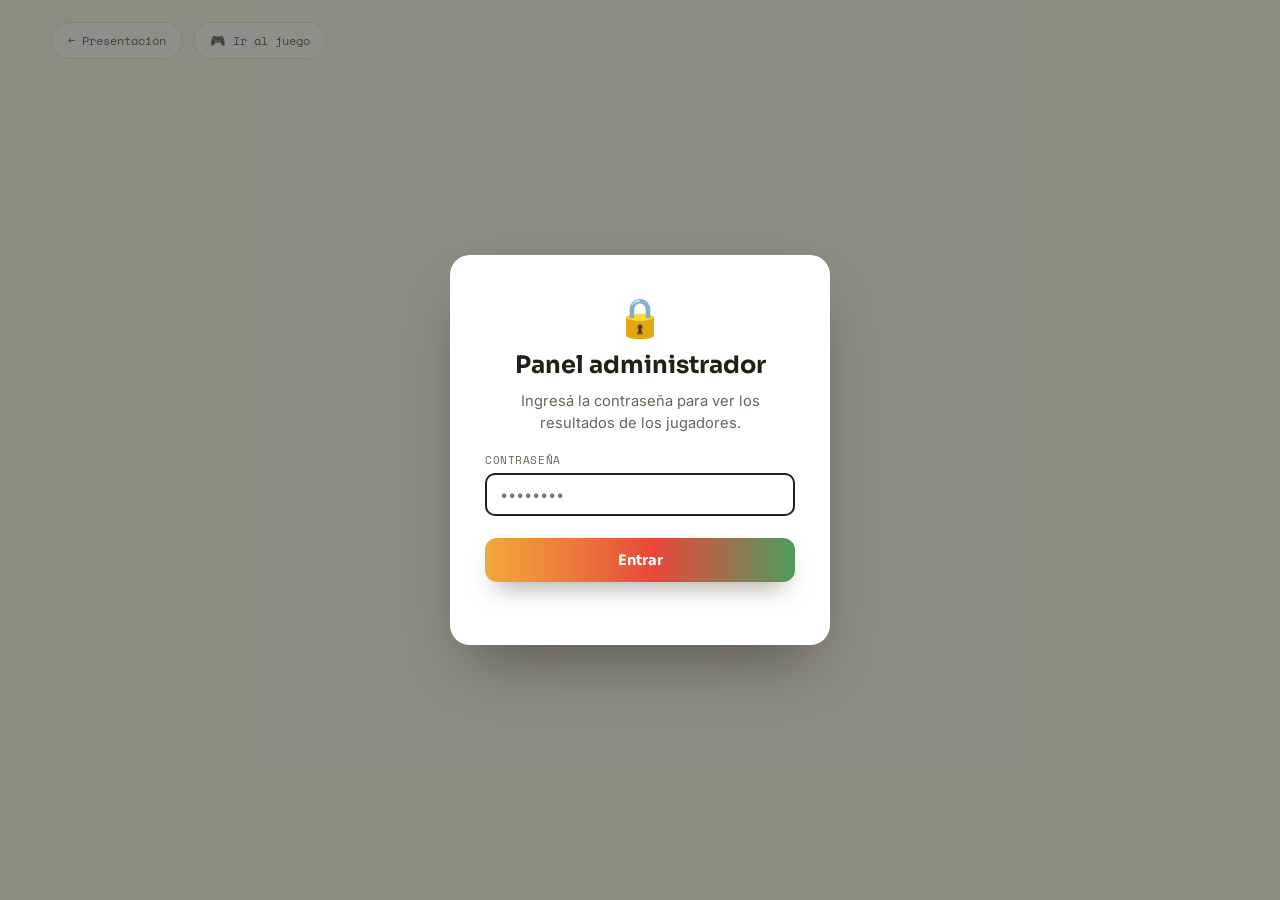
==== admin.html @ 3a7a9544 "Add files via upload" ====
<!DOCTYPE html>
<html lang="es">
<head>
<meta charset="UTF-8">
<meta name="viewport" content="width=device-width, initial-scale=1.0">
<title>Panel administrador · Juego McDonald's</title>
<link rel="preconnect" href="https://fonts.googleapis.com">
<link rel="preconnect" href="https://fonts.gstatic.com" crossorigin>
<link href="https://fonts.googleapis.com/css2?family=Sora:wght@600;700;800&family=Inter:wght@400;500;600;700&family=Space+Mono:wght@400;700&display=swap" rel="stylesheet">
<link rel="stylesheet" href="admin.css">
</head>
<body>

<div class="topbar">
  <a class="back-link" href="index.html">← Presentación</a>
  <a class="back-link" href="juego.html">🎮 Ir al juego</a>
</div>

<!-- Gate de contraseña -->
<div class="overlay show" id="passGate">
  <div class="modal">
    <span class="modal-emoji">🔒</span>
    <h2>Panel administrador</h2>
    <p>Ingresá la contraseña para ver los resultados de los jugadores.</p>
    <div class="field">
      <label for="passInput">Contraseña</label>
      <input id="passInput" type="password" placeholder="••••••••" autocomplete="off" />
    </div>
    <button class="primary-btn" id="passBtn">Entrar</button>
    <p class="err" id="passError"></p>
  </div>
</div>

<main class="admin-wrap" id="adminWrap" style="display:none;">
  <header class="admin-header">
    <div>
      <span class="kicker">Panel administrador</span>
      <h1>Resultados del juego</h1>
      <p class="sub">Clasificá la Estrategia · McDonald's 1.0 – 4.0</p>
    </div>
    <div class="admin-actions">
      <a class="start-btn" href="juego.html">▶ Iniciar juego</a>
      <button class="ghost-btn" id="exportBtn">⬇ Exportar CSV</button>
      <button class="ghost-btn danger" id="resetBtn">🗑 Borrar datos</button>
    </div>
  </header>

  <div id="topBanner"></div>

  <div class="summary-row" id="summaryRow"></div>

  <div class="table-wrap">
    <table id="tabla">
      <thead>
        <tr>
          <th>Puesto</th>
          <th>Nombre</th>
          <th>Carrera</th>
          <th>Tiempo</th>
          <th>Aciertos</th>
          <th>Errores</th>
          <th>Estado</th>
          <th>Fecha</th>
        </tr>
      </thead>
      <tbody id="tablaBody"></tbody>
    </table>
    <p class="empty" id="emptyMsg" style="display:none;">Todavía no hay jugadores registrados. Los resultados aparecen acá apenas alguien termine una partida en este mismo navegador.</p>
  </div>

  <p class="note">⚠ Los datos se guardan en el almacenamiento local de este navegador (no en un servidor). Para verlos, abrí este panel desde el mismo dispositivo donde jugaron los participantes.</p>
</main>

<script src="admin.js"></script>
</body>
</html>
---- admin.css ----
:root{
    --cream:#FDF9F0;
    --ink:#241F14;
    --dim:#6B6455;
    --card:#FFFFFF;
    --line:#ECE4D3;
    --ok:#2FAE66;
    --bad:#E8483A;
    --gold:#F2A93B;
  }
  *{box-sizing:border-box; margin:0; padding:0;}
  body{
    font-family:'Inter', sans-serif;
    background:var(--cream);
    color:var(--ink);
    min-height:100vh;
    padding-bottom:6vh;
  }
  h1,h2{font-family:'Sora', sans-serif; font-weight:700;}
  .mono{font-family:'Space Mono', monospace;}
  button{font-family:inherit; cursor:pointer;}

  .topbar{
    display:flex; gap:.6rem; padding:1.4rem 4vw 0;
  }
  .back-link{
    display:inline-block;
    font-family:'Space Mono', monospace; font-size:.78rem;
    color:var(--dim); text-decoration:none;
    border:1px solid var(--line); background:#fff;
    padding:.5rem 1rem; border-radius:999px;
  }
  .back-link:hover{color:var(--ink); border-color:var(--dim);}

  /* ===== Overlay / modal (contraseña) ===== */
  .overlay{
    position:fixed; inset:0; z-index:300;
    background:rgba(36,31,20,0.5);
    display:flex; align-items:center; justify-content:center;
    opacity:0; pointer-events:none;
    transition:opacity .3s ease;
    padding:4vh 5vw;
  }
  .overlay.show{opacity:1; pointer-events:auto;}
  .modal{
    background:#fff; border-radius:20px; padding:2.4rem 2.2rem;
    text-align:center; max-width:380px; width:90%;
    box-shadow:0 30px 60px -20px rgba(0,0,0,0.4);
    transform:scale(.9); transition:transform .3s ease;
  }
  .overlay.show .modal{transform:scale(1);}
  .modal-emoji{font-size:2.4rem;}
  .modal h2{margin-top:.6rem;}
  .modal p{margin-top:.6rem; color:var(--dim); font-size:.92rem; line-height:1.5;}

  .field{display:flex; flex-direction:column; gap:.35rem; text-align:left; margin-top:1.1rem;}
  .field label{font-family:'Space Mono',monospace; font-size:.68rem; text-transform:uppercase; letter-spacing:.05em; color:var(--dim);}
  .field input{
    font-family:'Inter',sans-serif; font-size:.92rem; color:var(--ink);
    border:2px solid var(--line); border-radius:10px; padding:.65rem .8rem;
    outline:none; transition:border-color .2s ease; width:100%;
  }
  .field input:focus{border-color:var(--ink);}
  .primary-btn{
    all:unset; cursor:pointer; display:block; width:100%; text-align:center; box-sizing:border-box;
    margin-top:1.4rem;
    font-family:'Sora',sans-serif; font-weight:700; font-size:.9rem; color:#fff;
    padding:.8rem 1rem; border-radius:12px;
    background:linear-gradient(90deg,#F2A93B,#E8483A,#2FAE66,#2E90E5,#8B5CF6);
    background-size:220% 100%;
    box-shadow:0 14px 26px -12px rgba(36,31,20,0.5);
    transition:transform .18s ease, background-position .4s ease;
  }
  .primary-btn:hover{transform:translateY(-2px); background-position:100% 0;}
  .err{color:var(--bad); font-size:.8rem; margin-top:.8rem; min-height:1em;}

  /* ===== Panel ===== */
  .admin-wrap{max-width:1080px; margin:0 auto; padding:2rem 5vw 0;}
  .admin-header{
    display:flex; align-items:flex-end; justify-content:space-between; flex-wrap:wrap; gap:1rem;
    margin-bottom:1.6rem;
  }
  .admin-header .kicker{
    display:inline-block; font-family:'Space Mono', monospace; font-size:.72rem;
    letter-spacing:.1em; text-transform:uppercase; color:#8a5a1f;
    background:#FFF1D6; border:1px solid #F2D9A0;
    padding:.35rem .9rem; border-radius:999px; margin-bottom:.7rem;
  }
  .admin-header h1{font-size:clamp(1.5rem, 3vw, 2.1rem);}
  .admin-header .sub{color:var(--dim); font-size:.88rem; margin-top:.3rem;}
  .admin-actions{display:flex; gap:.6rem; flex-wrap:wrap;}
  .start-btn{
    display:inline-flex; align-items:center; gap:.4rem;
    font-family:'Sora',sans-serif; font-weight:700; font-size:.8rem; color:#fff;
    padding:.6rem 1.1rem; border-radius:10px; text-decoration:none;
    background:linear-gradient(90deg,#F2A93B,#E8483A,#2FAE66,#2E90E5,#8B5CF6);
    background-size:220% 100%;
    box-shadow:0 12px 22px -12px rgba(36,31,20,0.5);
    transition:transform .18s ease, background-position .4s ease;
  }
  .start-btn:hover{transform:translateY(-2px); background-position:100% 0;}
  .ghost-btn{
    font-family:'Sora',sans-serif; font-weight:700; font-size:.8rem;
    padding:.6rem 1rem; border-radius:10px;
    background:#fff; border:1.5px solid var(--line); color:var(--ink);
    transition:transform .15s ease, border-color .15s ease;
  }
  .ghost-btn:hover{transform:translateY(-2px); border-color:var(--ink);}
  .ghost-btn.danger{color:var(--bad); border-color:#f3c9c2;}
  .ghost-btn.danger:hover{border-color:var(--bad);}

  .top-banner{
    background:linear-gradient(90deg,#F2A93B,#E8483A,#2FAE66,#2E90E5,#8B5CF6);
    color:#fff; padding:.9rem 1.2rem; border-radius:14px;
    font-family:'Sora',sans-serif; font-weight:700; font-size:.9rem; line-height:1.45;
    margin-bottom:1.4rem;
    box-shadow:0 14px 26px -16px rgba(36,31,20,0.5);
  }
  .top-banner b{font-weight:800;}

  .summary-row{
    display:grid; grid-template-columns:repeat(4, 1fr); gap:.9rem;
    margin-bottom:1.6rem;
  }
  .summary-card{
    background:#fff; border:1px solid var(--line); border-radius:14px;
    padding:1rem 1.1rem;
    box-shadow:0 10px 22px -18px rgba(36,31,20,0.4);
  }
  .summary-card .n{font-family:'Sora',sans-serif; font-weight:800; font-size:1.5rem;}
  .summary-card .l{font-family:'Space Mono',monospace; font-size:.65rem; text-transform:uppercase; color:var(--dim); letter-spacing:.05em; margin-top:.2rem; display:block;}

  .table-wrap{
    background:#fff; border:1px solid var(--line); border-radius:16px;
    overflow-x:auto;
    box-shadow:0 14px 30px -22px rgba(36,31,20,0.5);
  }
  table{width:100%; border-collapse:collapse; min-width:680px;}
  thead th{
    text-align:left; font-family:'Space Mono',monospace; font-size:.68rem; text-transform:uppercase;
    letter-spacing:.05em; color:#fff; background:var(--ink);
    padding:.85rem 1rem;
  }
  tbody td{
    padding:.8rem 1rem; font-size:.86rem; border-bottom:1px solid var(--line);
  }
  tbody tr:last-child td{border-bottom:none;}
  tbody tr:hover{background:#FAF5E8;}
  td.ok{color:var(--ok); font-weight:700;}
  td.bad{color:var(--bad); font-weight:700;}
  td.small{color:var(--dim); font-size:.76rem;}
  tr.gold td{background:#FFF6E0;}
  tr.silver td{background:#F4F4F4;}
  tr.bronze td{background:#FBEEE3;}

  .empty{padding:2.4rem 1rem; text-align:center; color:var(--dim); font-size:.9rem;}

  .note{
    margin-top:1.4rem; font-size:.76rem; color:var(--dim);
    background:#FFF6E0; border:1px solid #F2D9A0; border-radius:10px; padding:.8rem 1rem;
  }

  @media (max-width:760px){
    .summary-row{grid-template-columns:repeat(2, 1fr);}
  }
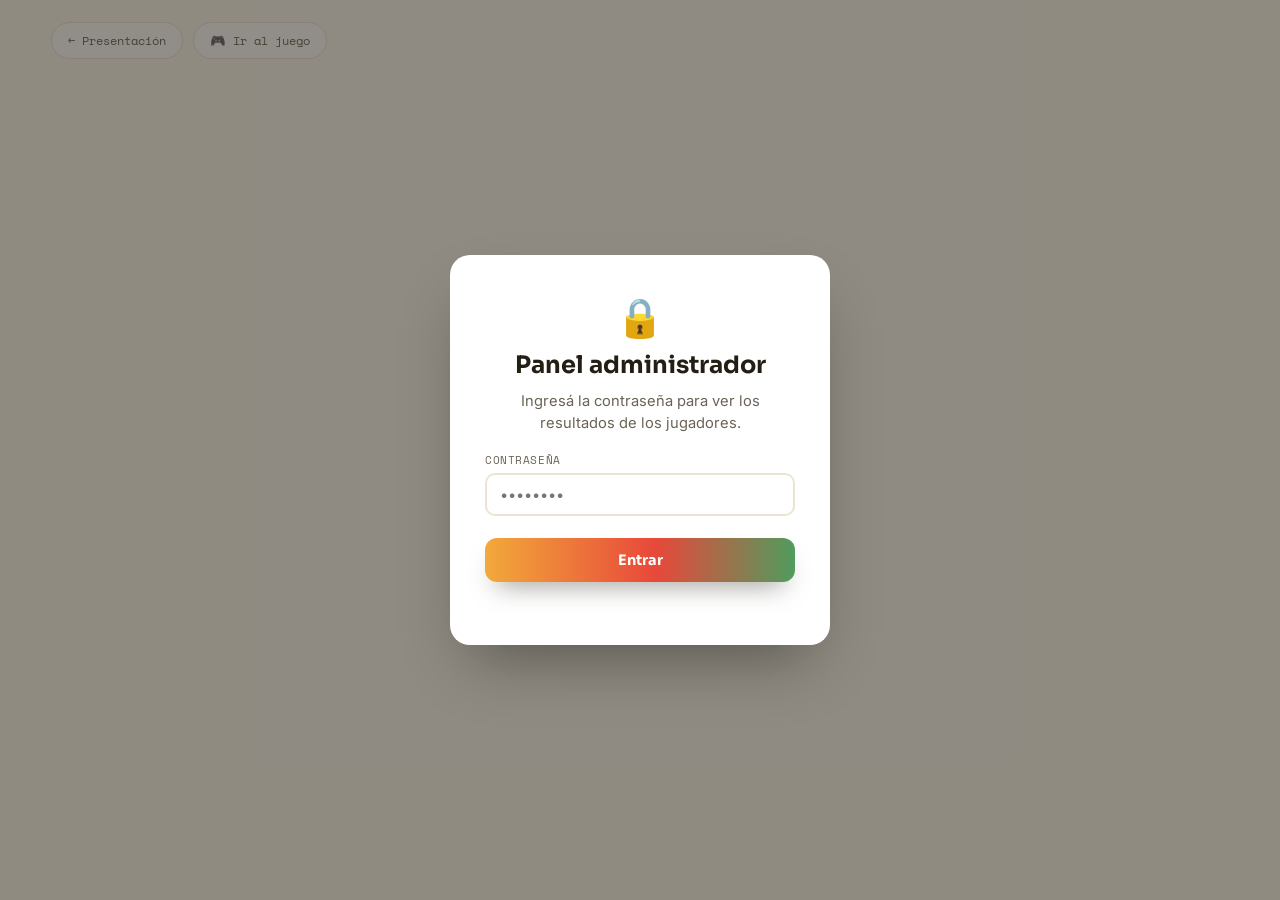
==== commit 90678f54: "Add files via upload" ====
--- a/admin.html
+++ b/admin.html
@@ -14,6 +14,16 @@
 <div class="topbar">
   <a class="back-link" href="index.html">← Presentación</a>
   <a class="back-link" href="juego.html">🎮 Ir al juego</a>
+</div>
+
+<!-- Pantalla de configuración pendiente (si falta configurar Supabase) -->
+<div class="overlay show" id="configScreen" style="display:none;">
+  <div class="modal">
+    <span class="modal-emoji">⚙️</span>
+    <h2>Falta configurar la conexión</h2>
+    <p>Este panel necesita conectarse a Supabase para ver los jugadores y controlar el juego en tiempo real desde cualquier dispositivo.</p>
+    <p>Completá el archivo <code>supabase-config.js</code> siguiendo <code>README-SUPABASE.md</code> y volvé a abrir esta página.</p>
+  </div>
 </div>
 
 <!-- Gate de contraseña -->
@@ -34,16 +44,28 @@
 <main class="admin-wrap" id="adminWrap" style="display:none;">
   <header class="admin-header">
     <div>
-      <span class="kicker">Panel administrador</span>
-      <h1>Resultados del juego</h1>
+      <span class="kicker">Panel administrador · en vivo</span>
+      <h1>Sala del juego</h1>
       <p class="sub">Clasificá la Estrategia · McDonald's 1.0 – 4.0</p>
     </div>
     <div class="admin-actions">
-      <a class="start-btn" href="juego.html">▶ Iniciar juego</a>
-      <button class="ghost-btn" id="exportBtn">⬇ Exportar CSV</button>
       <button class="ghost-btn danger" id="resetBtn">🗑 Borrar datos</button>
     </div>
   </header>
+
+  <!-- Sala de espera / control de inicio -->
+  <section class="lobby-card">
+    <div class="lobby-top">
+      <span class="status-pill" id="statusPill">🟡 Sala de espera</span>
+      <span class="lobby-count mono" id="lobbyCount">0 anotados</span>
+    </div>
+    <ul class="lobby-list" id="lobbyList"></ul>
+    <p class="empty small" id="lobbyEmpty">Todavía no se anotó nadie. Compartí el link del juego para que se anoten.</p>
+    <div class="lobby-actions">
+      <button class="start-round-btn" id="startRoundBtn" disabled>▶ Iniciar juego para todos</button>
+      <button class="ghost-btn" id="newRoundBtn">🔁 Nueva ronda (volver a sala de espera)</button>
+    </div>
+  </section>
 
   <div id="topBanner"></div>
 
@@ -60,17 +82,20 @@
           <th>Aciertos</th>
           <th>Errores</th>
           <th>Estado</th>
-          <th>Fecha</th>
         </tr>
       </thead>
       <tbody id="tablaBody"></tbody>
     </table>
-    <p class="empty" id="emptyMsg" style="display:none;">Todavía no hay jugadores registrados. Los resultados aparecen acá apenas alguien termine una partida en este mismo navegador.</p>
+    <p class="empty" id="emptyMsg" style="display:none;">Todavía no hay resultados. Apenas alguien termine una partida, va a aparecer acá automáticamente.</p>
   </div>
 
-  <p class="note">⚠ Los datos se guardan en el almacenamiento local de este navegador (no en un servidor). Para verlos, abrí este panel desde el mismo dispositivo donde jugaron los participantes.</p>
+  <div class="table-actions">
+    <button class="ghost-btn" id="exportBtn">⬇ Exportar CSV</button>
+  </div>
+
+  <p class="note">🔴 Esta vista se actualiza sola, en tiempo real, para cualquier dispositivo conectado a la misma sala.</p>
 </main>
 
-<script src="admin.js"></script>
+<script type="module" src="admin.js"></script>
 </body>
 </html>
--- a/admin.css
+++ b/admin.css
@@ -50,6 +50,10 @@
   }
   .overlay.show .modal{transform:scale(1);}
   .modal-emoji{font-size:2.4rem;}
+  .modal code{
+    background:var(--cream); border:1px solid var(--line); border-radius:6px;
+    padding:.1rem .4rem; font-family:'Space Mono',monospace; font-size:.85em;
+  }
   .modal h2{margin-top:.6rem;}
   .modal p{margin-top:.6rem; color:var(--dim); font-size:.92rem; line-height:1.5;}
 
@@ -89,16 +93,6 @@
   .admin-header h1{font-size:clamp(1.5rem, 3vw, 2.1rem);}
   .admin-header .sub{color:var(--dim); font-size:.88rem; margin-top:.3rem;}
   .admin-actions{display:flex; gap:.6rem; flex-wrap:wrap;}
-  .start-btn{
-    display:inline-flex; align-items:center; gap:.4rem;
-    font-family:'Sora',sans-serif; font-weight:700; font-size:.8rem; color:#fff;
-    padding:.6rem 1.1rem; border-radius:10px; text-decoration:none;
-    background:linear-gradient(90deg,#F2A93B,#E8483A,#2FAE66,#2E90E5,#8B5CF6);
-    background-size:220% 100%;
-    box-shadow:0 12px 22px -12px rgba(36,31,20,0.5);
-    transition:transform .18s ease, background-position .4s ease;
-  }
-  .start-btn:hover{transform:translateY(-2px); background-position:100% 0;}
   .ghost-btn{
     font-family:'Sora',sans-serif; font-weight:700; font-size:.8rem;
     padding:.6rem 1rem; border-radius:10px;
@@ -117,6 +111,48 @@
     box-shadow:0 14px 26px -16px rgba(36,31,20,0.5);
   }
   .top-banner b{font-weight:800;}
+
+  /* ===== Sala de espera ===== */
+  .lobby-card{
+    background:#fff; border:1px solid var(--line); border-radius:16px;
+    padding:1.3rem 1.4rem; margin-bottom:1.6rem;
+    box-shadow:0 14px 30px -22px rgba(36,31,20,0.5);
+  }
+  .lobby-top{
+    display:flex; align-items:center; justify-content:space-between; flex-wrap:wrap; gap:.6rem;
+    margin-bottom:.9rem;
+  }
+  .status-pill{
+    font-family:'Sora',sans-serif; font-weight:700; font-size:.82rem;
+    padding:.4rem .9rem; border-radius:999px;
+    background:#FFF6E0; border:1px solid #F2D9A0; color:#8a5a1f;
+  }
+  .status-pill.live{background:#E4F7ED; border-color:#a9e3c3; color:#1d7a49;}
+  .lobby-count{font-size:.78rem; color:var(--dim);}
+  .lobby-list{
+    list-style:none; display:flex; flex-wrap:wrap; gap:.5rem;
+    margin-bottom:.4rem; max-height:180px; overflow-y:auto;
+  }
+  .lobby-list li{
+    background:var(--cream); border:1px solid var(--line); border-radius:10px;
+    padding:.45rem .8rem; font-size:.82rem;
+  }
+  .lobby-list li b{font-family:'Sora',sans-serif;}
+  .lobby-list li span{color:var(--dim); font-size:.74rem; display:block;}
+  .empty.small{font-size:.82rem; color:var(--dim); padding:.4rem 0;}
+  .lobby-actions{display:flex; gap:.7rem; flex-wrap:wrap; margin-top:1rem;}
+  .start-round-btn{
+    font-family:'Sora',sans-serif; font-weight:800; font-size:.9rem; color:#fff;
+    padding:.85rem 1.4rem; border-radius:12px; border:none; cursor:pointer;
+    background:linear-gradient(90deg,#F2A93B,#E8483A,#2FAE66,#2E90E5,#8B5CF6);
+    background-size:220% 100%;
+    box-shadow:0 14px 26px -12px rgba(36,31,20,0.5);
+    transition:transform .18s ease, background-position .4s ease, opacity .2s ease;
+  }
+  .start-round-btn:hover:not(:disabled){transform:translateY(-2px); background-position:100% 0;}
+  .start-round-btn:disabled{opacity:.4; cursor:not-allowed; box-shadow:none;}
+
+  .table-actions{display:flex; justify-content:flex-end; margin-top:1rem;}
 
   .summary-row{
     display:grid; grid-template-columns:repeat(4, 1fr); gap:.9rem;
